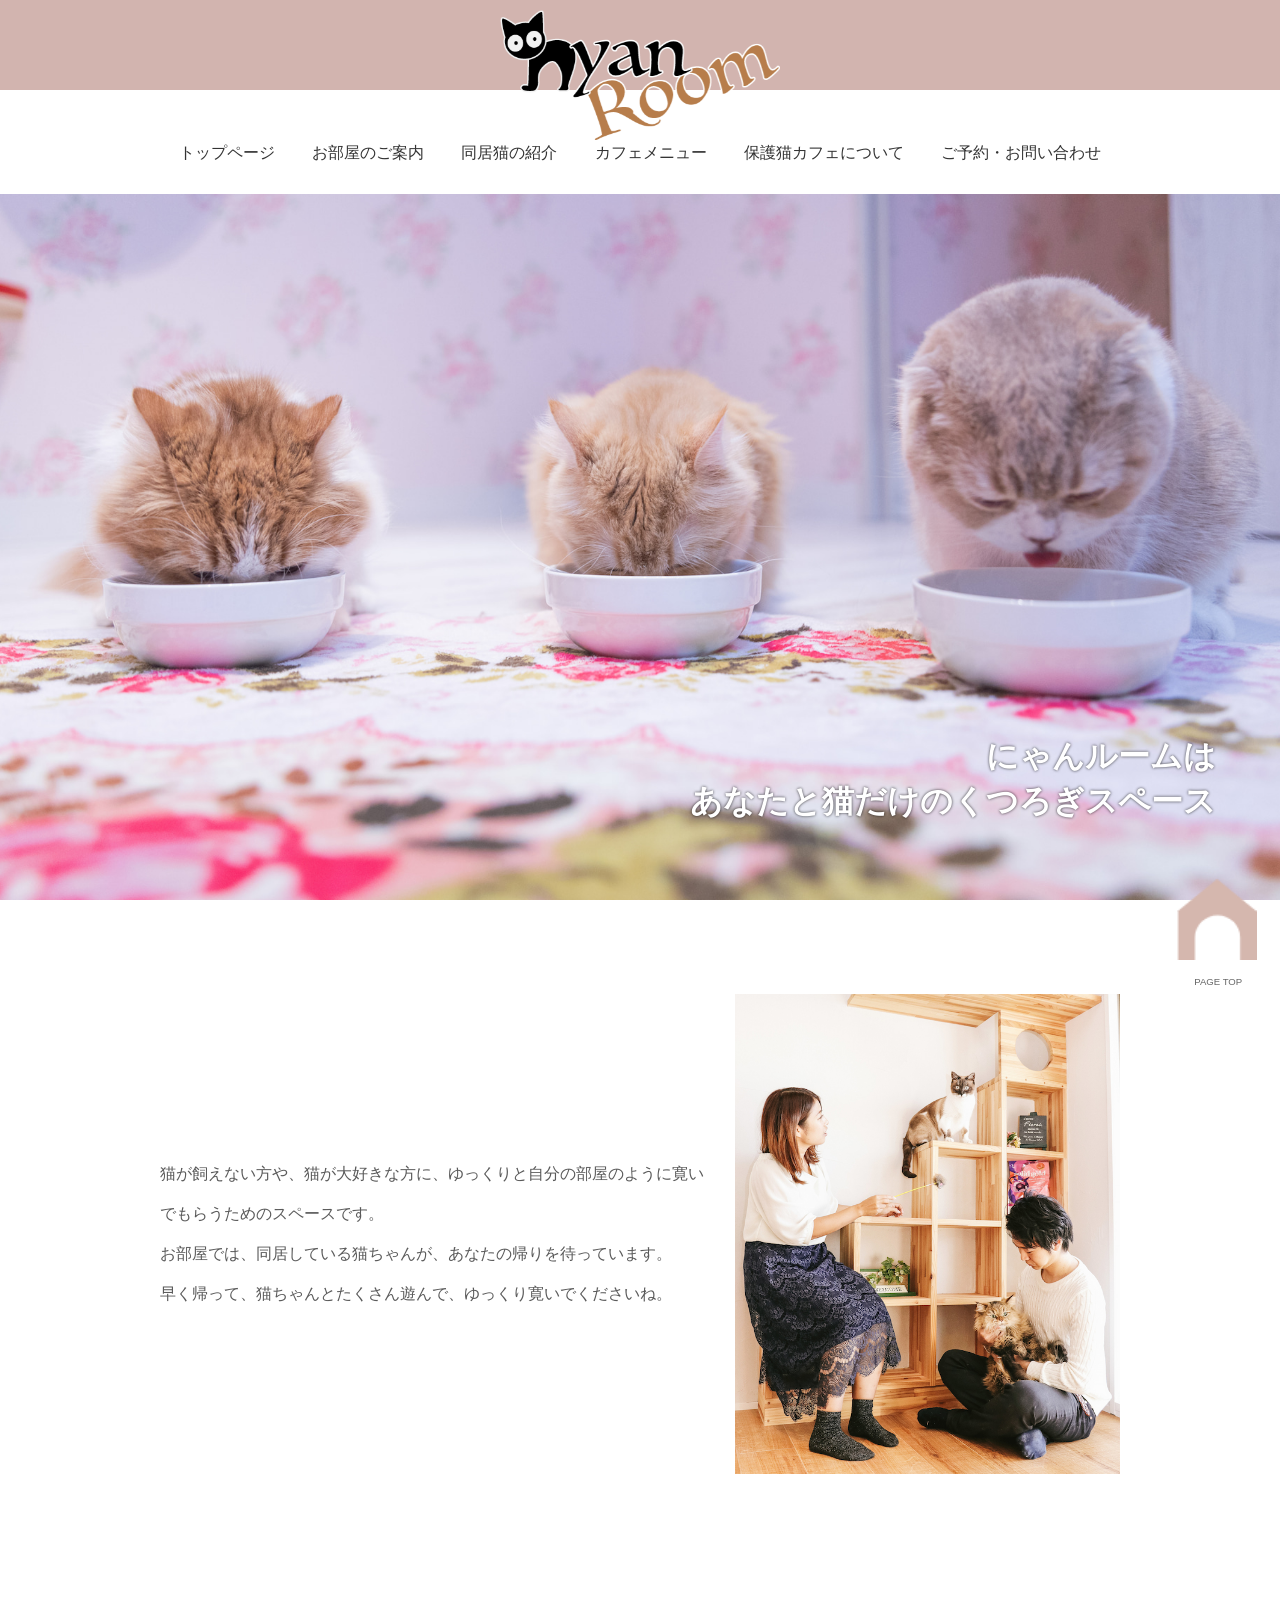
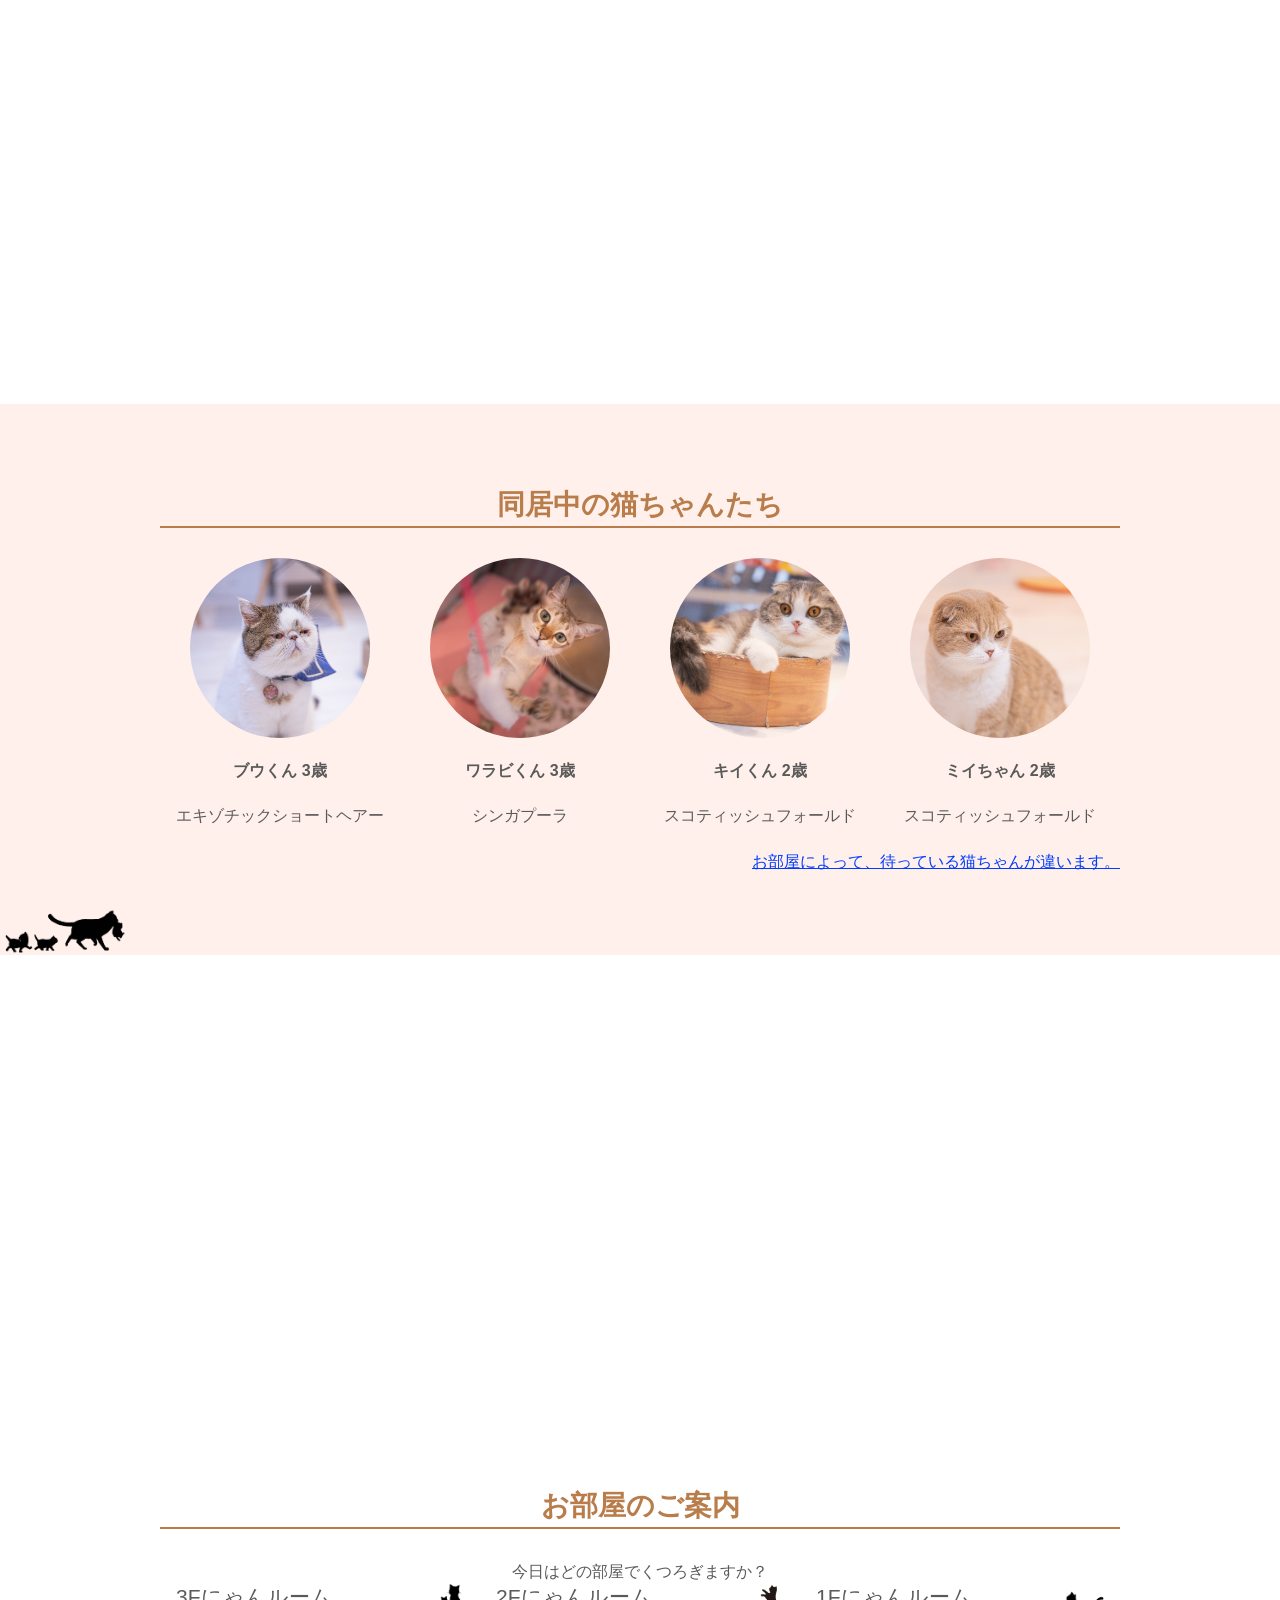
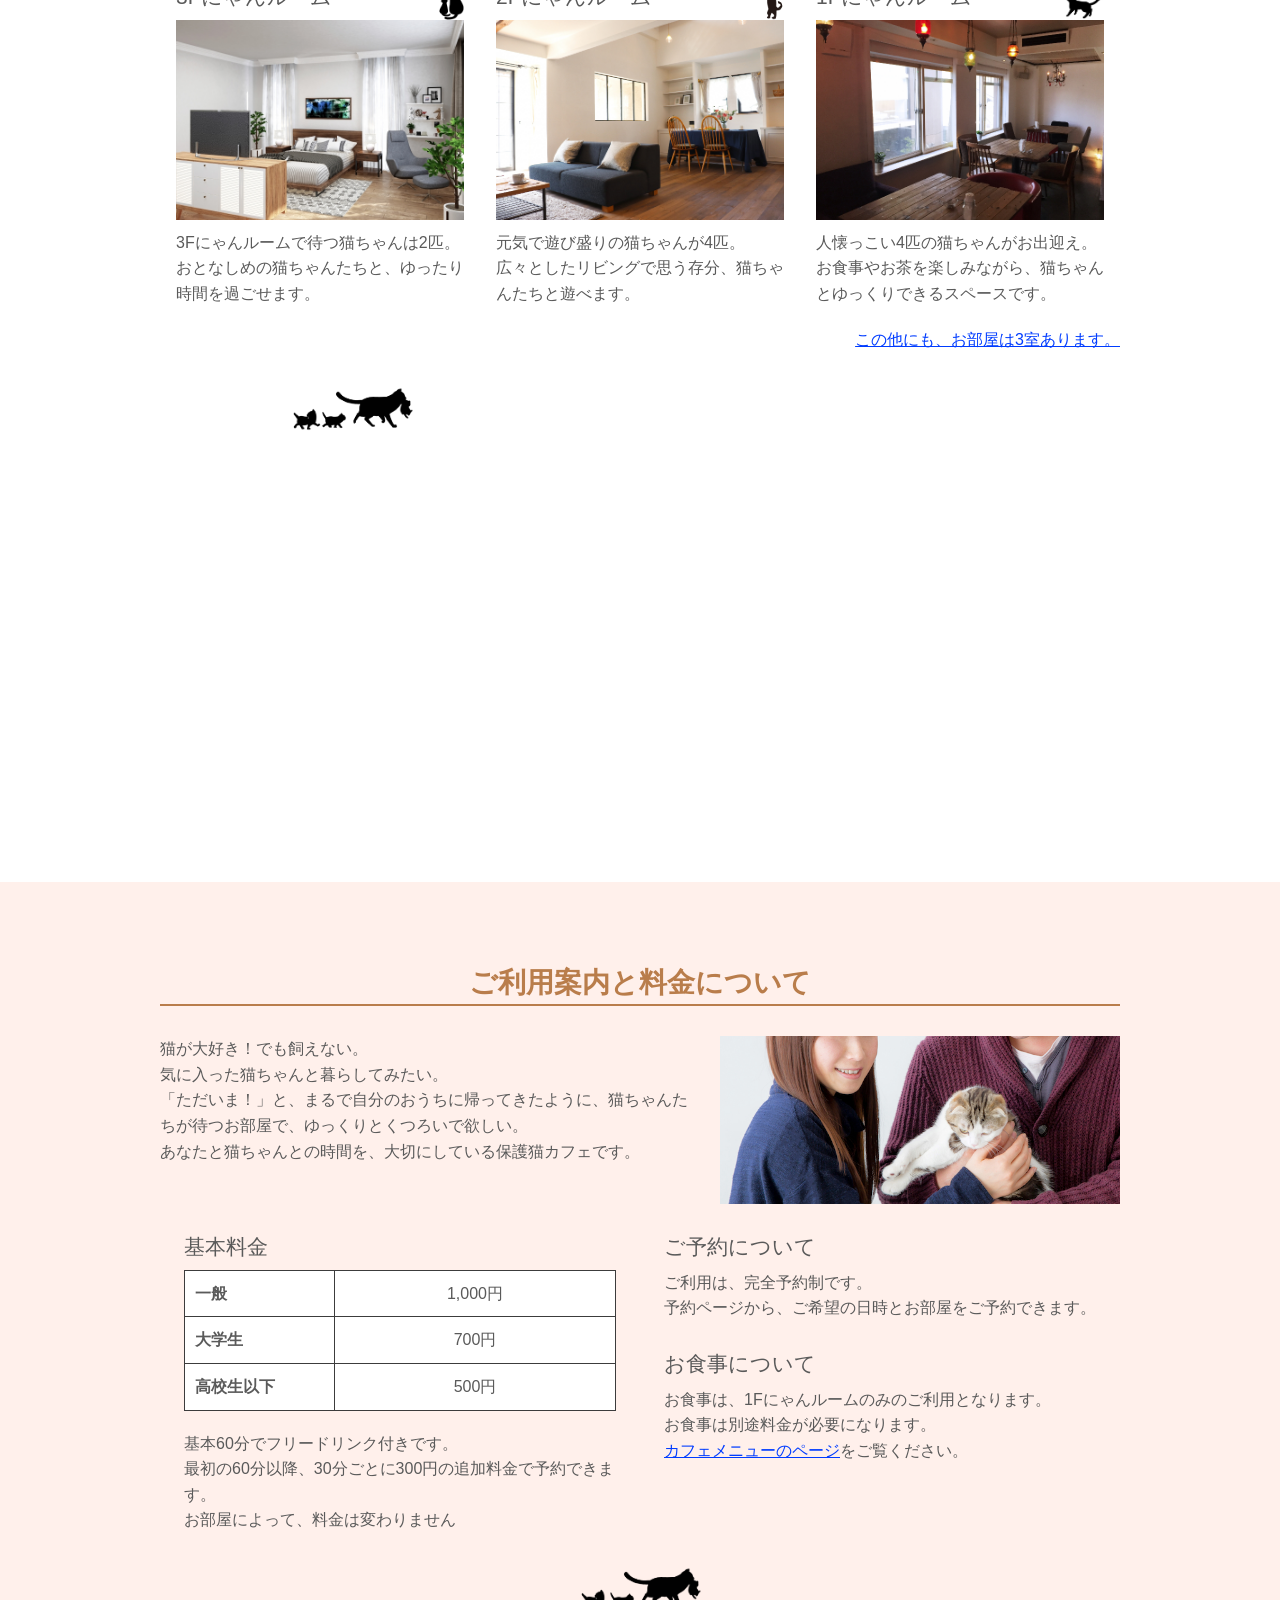
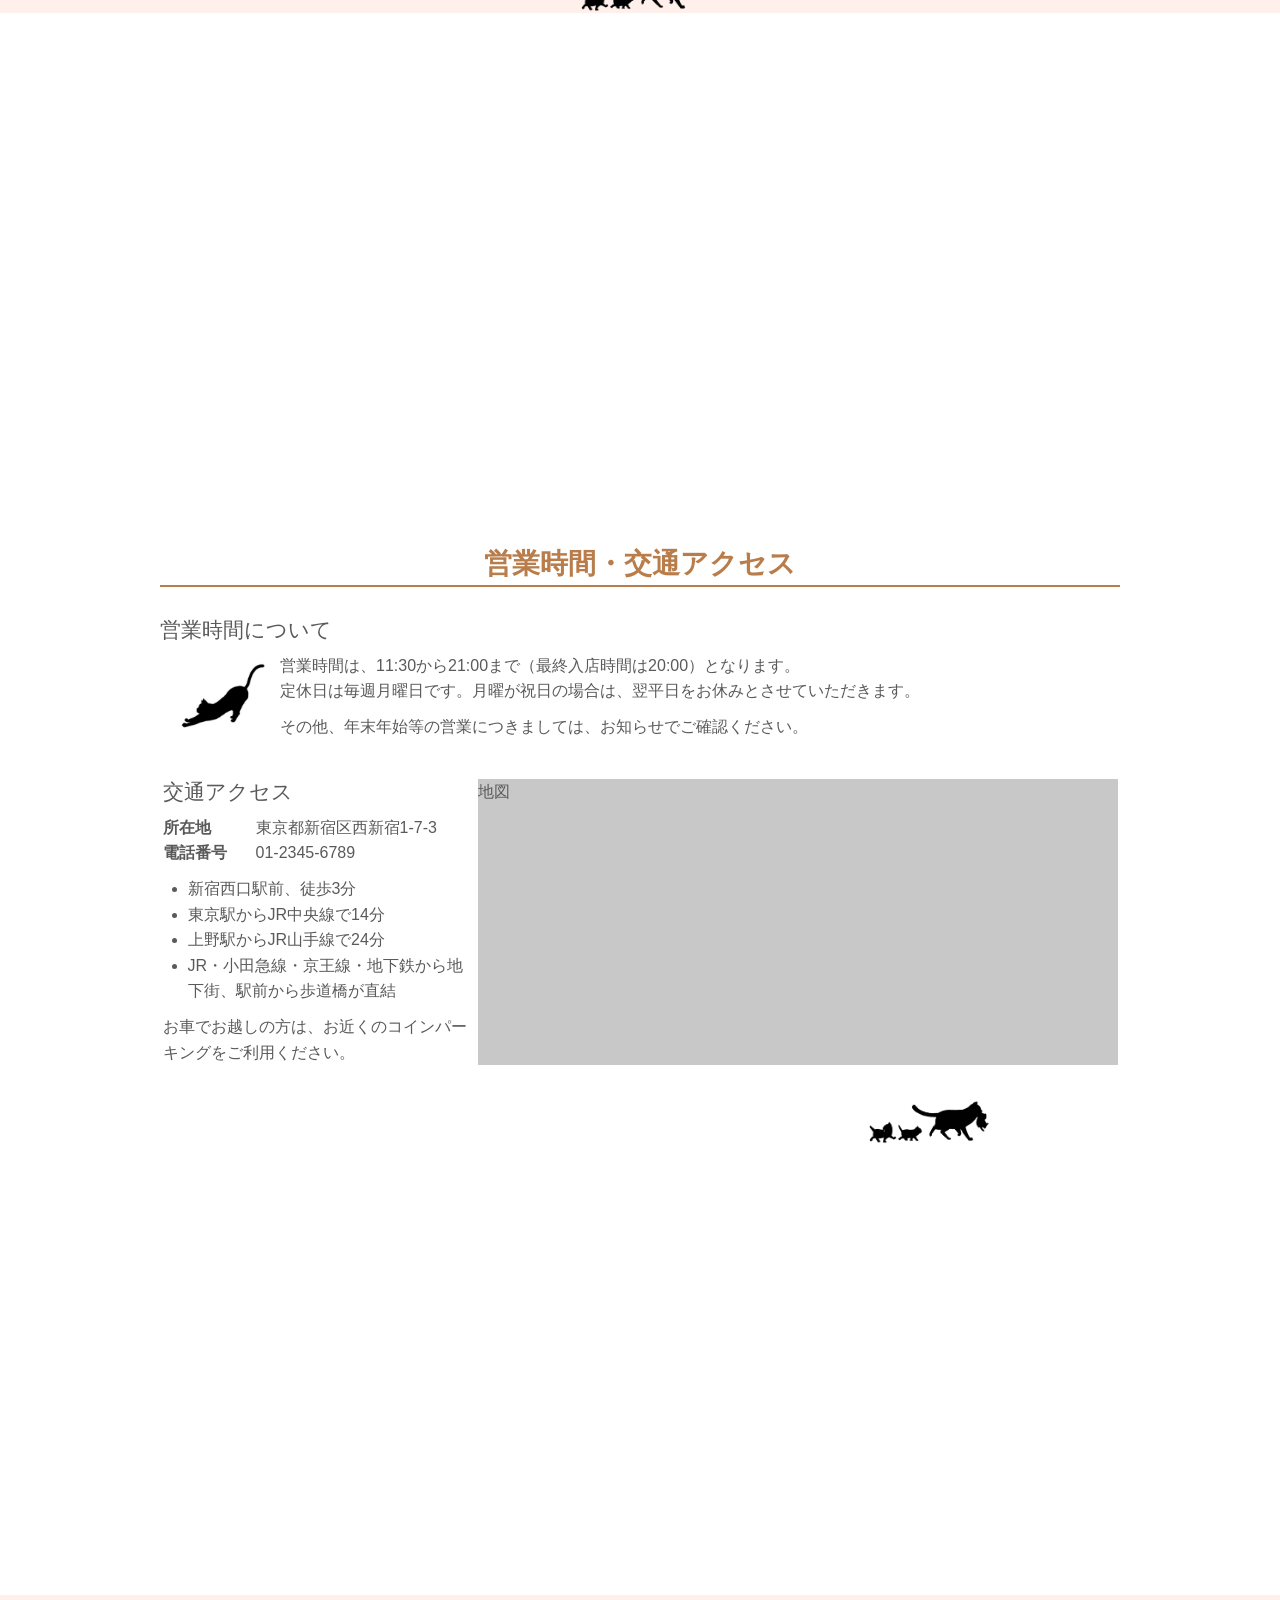
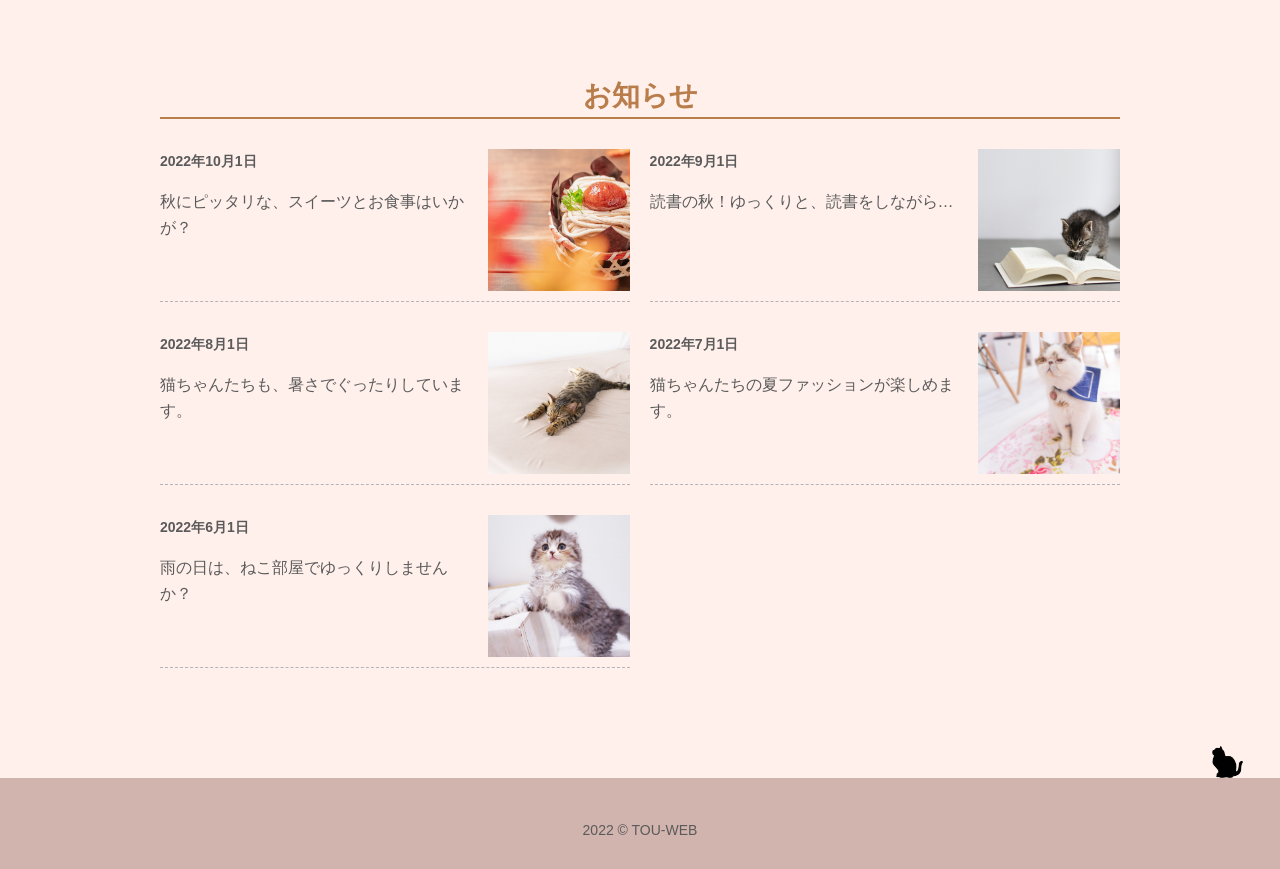
==== index.html @ a6073cd7 "Add files via upload" ====
<!DOCTYPE html>
<html lang="ja">
<head>
    <meta charset="UTF-8">
    <meta name="viewport" content="width=device-width,initial-scale=1.0">
    <title>保護猫カフェ/にゃんルーム</title>
    <link href="css/destyle.css" rel="stylesheet">
    <link href="css/layout.css" rel="stylesheet">
    <link href="css/neko.css" rel="stylesheet">
    <link href="css/index.css" rel="stylesheet">
    <link href="css/pagetop-link.css" rel="stylesheet">

    

    <script src="https://cdnjs.cloudflare.com/ajax/libs/jquery/3.6.0/jquery.min.js"></script>

    <!-- cssがあるので不要ここから<style>
        body{
            font-family:"Helvetica Neue", "Helvetica", "Hiragino Sans", "Hiragino Kaku Gothic ProN", "Arial", "Yu Gothic", "Meiryo", sans-serif;
            line-height: 160%;
            color: rgb(90,90,90);
        }

        header{
            background-color: rgb(210,180,175);
            display: grid; 
            grid-template-columns: 1fr 280px 1fr; 
            grid-template-rows: 80px 1fr 1fr; 
            padding-top: 10px;
        }
        header>p{
            /* width: 316px; */
            /* margin: 0 auto; */
            grid-area: 1 / 2 / 3 / 3;
            z-index: 10;
        }
        nav{
            background-color: rgb(255,255,255);
            grid-area: 2 / 1 / 4 / 4;
            padding-top: 30px;
        }

        nav ul{
            padding: 0;
            display: flex;
            justify-content: space-around;
            width:960px;
            margin: auto;
            list-style-type: none;
        }
        nav a{
          display: block;
          padding: 20px 10px;
        }
        nav a:link,nav a:visited{
          color:rgb(51,51,51);
          text-decoration: none;
        }
        nav a:hover{
          background-color: rgb(255,210,210);
          color: rgb(200,50,0);
        }
        h1{
            background-image: url(images/bg_h1.jpg);
            background-size: cover;
            background-position: center;
            background-attachment:fixed ;
            text-align: right;
            font-size: 32px;
            font-weight: bold;
            padding: 60vh 5% 10vh 0;
            color: rgb(255,255,255);
            line-height: 140%;
            text-shadow: 0px 0px 3px rgba(0,0,0,0.75);


        }

        h2{
            font-size: 28px;
            font-weight: bold;
            color: rgb(185,125,75);
            line-height: 150%;
            text-align: center;
            width: 960px;
            margin: 0 auto 30px;
            border-bottom: 2px solid rgb(185,125,75);
        }

        h3{
            font-size: 21px;
            padding-bottom: 10px;
        }        

        #info-item1 table,
        #info-item1 th,
        #info-item1 td{
            border: 1px solid rgb(60,60,60);
        }
        
        #info-item1 table{
            width: 100%;
            border-collapse: collapse;
            background-color: rgb(255,255,255);
            margin-bottom: 20px;
        }
       
        #info-item1 th{
            width: 150px;
            text-align: left;
        }

        #info-item1 th,#info-item1 td{
            padding:15px;
        }

        #info-item1 td{
            text-align: center;
        }

        #info-item1 li{
            font-size: 14px;
        }

        #info-item2 section:last-child{
            padding-top: 40px;
        }

        #cont-1,#cont-2,#cont-3,#cont-4,#cont-5{
                background-image: url(images/bg_1.jpg);
                background-repeat: no-repeat;
                background-position: center;
                background-size: cover;
                background-attachment: fixed;
                padding-top: 50vh;
        }

        #cont-1>div,#cont-3>div,#cont-5>div{
                background-color: rgb(255,240,235);
                padding: 80px 0;
        }

        

        #cont-1 dl{
                margin-bottom: 80px;
        }
        
        #cont-1 img{
        width: 180px;
        height: 180px;
        border-radius: 50%;
        object-fit: cover;
        object-position: top center;
        }


        .cont_link{
            color: rgb(0, 60, 255);
            text-decoration: underline;
        }
        
        #cont-2{
            background-image: url(images/bg_2.jpg);
        }


        #cont-1>div>p,
        #cont-2>div>p:last-of-type{
            width: 960px;
            margin: auto;
            text-align: right;
        }

        #cont-2>div,
        #cont-4>div{
                background-color: rgb(255,255,255);
                padding: 80px 0;
        }
        
        #cont-2 h2+p{
            text-align: center;
            margin-bottom: 30px;
        }

        #room-container{
            padding-bottom: 20px;
        }

        #room-container h3{
            background-repeat: no-repeat;
            background-position: right bottom;
            background-size: contain;
            padding-bottom: 10px;
        }

        #room-container section:first-child h3{
            background-image: url(images/illust_4.png);
        }

        #room-container section:nth-child(2) h3{
            background-image: url(images/illust_2.png);
            
        }

        #room-container section:last-child h3{
            background-image: url(images/illust_3.png);
            background-size: auto 80%;
        }
        
        #room-container img{
            object-fit: cover;
            height: 200px;
            margin-bottom: 10px;
        }

        #cont-3{
            background-image: url(images/bg_3.jpg);
        }

        #cont-3>div>p{
            width: 960px;
            margin: auto;
            padding-right: 420px;
            padding-bottom: 40px;
            background-image: url(images/txtimg_2.jpg);
            background-repeat: no-repeat;
            background-position: right top;
            background-size: 400px auto;
        }
        
        #info-container{
            padding-top: 30px;
        }

        #cont-4{
            background-image: url(images/bg_4.jpg);
        }

        #open>div{
            background-image: url(images/illust_5.png);
            background-repeat: no-repeat;
            background-position: 5px top;
            background-size: contain;
            padding-left: 120px;
        }

        #open p{
            margin-bottom: 10px;
        }

        #access-container{
            padding-top: 30px;
        }

        #access-container dl{
            display: flex;
            flex-flow: row wrap;
            justify-content: flex-start;
            margin-bottom: 10px;
        }

        #access-container dt{
            flex: 0 1 30%;
        }
        
        #access-container dd{
            flex: 0 1 70%;
        }

        #access-container ul{
            list-style-type: disc;
            padding-left: 25px;
            margin-bottom: 10px;
        }

        #cont-5{
            background-image: url(images/bg_5.jpg);
        }
        
        #cont-5 dl div{
            display: grid;
            grid-template-rows: 40px auto;
            grid-template-columns: 1fr 142px;
            column-gap: 20px;
            border-bottom: 1px dashed rgb(180,180,180);
            padding-bottom: 10px;
            margin-bottom: 30px;
        }

        #cont-5 dt{
            font-size: 14px;
        }
        #cont-5 dd:first-of-type{
            grid-row: 2/3;
            grid-column: 1/2;
        }
        #cont-5 dd:last-of-type{
            grid-row: 1/3;
            grid-column: 2/3;
        }

        #cont-5 img{
            height: 142px;
            object-fit: cover;
            object-position: bottom center;
        }

        footer{
            background-color: rgb(210,180,175);
            padding: 40px 0 25px 0;
        }

        footer p{
            text-align: center;
            font-size: 14px;
        }

        

        #lead p{
            width: 960px;
            margin: auto;
            background-image: url(images/txtimg_1.jpg);
            background-position: 100% 80%;
            background-repeat: no-repeat;
            background-size : 385px auto;
            padding : 160px 410px 160px 0;
            line-height : 40px;
        }

    </style>ここまで
    -->
</head>
<body>
     <header>
    <p><a href="index.html"><img src="images/logo.png" alt="にゃんルームのロゴ"></a></p>
    <nav id="drawer-nav">
        <ul>
            <li><a href="index.html">トップページ</a></li>
            <li><a href="cat.html">お部屋のご案内</a></li>
            <li><a href="#">同居猫の紹介</a></li>
            <li><a href="#">カフェメニュー</a></li>
            <li><a href="#">保護猫カフェについて</a></li>
            <li><a href="#">ご予約・お問い合わせ</a></li>
        </ul>
     </nav>
     <div id="menubtn"><img src="images/nav.png" alt="menuボタン"></div>
     <div id="drawer-bg"></div>

     </header>


<main>
    <h1>にゃんルームは<br>あなたと猫だけのくつろぎスペース</h1>
    <div id="lead">
    <p>猫が飼えない方や、猫が大好きな方に、ゆっくりと自分の部屋のように寛いでもらうためのスペースです。<br>
      お部屋では、同居している猫ちゃんが、あなたの帰りを待っています。<br>
      早く帰って、猫ちゃんとたくさん遊んで、ゆっくり寛いでくださいね。</p>
    </div>

<section id="cont-1">
<div>
    <h2>同居中の猫ちゃんたち</h2>
    <dl>
     <div>
      <dt>ブウくん 3歳</dt>
      <dd>エキゾチックショートヘアー</dd>
      <dd><img src="images/neko_1.jpg" alt="ブウくんの画像"></dd>
     </div>
     <div>
      <dt>ワラビくん 3歳</dt>
      <dd>シンガプーラ</dd>
      <dd><img src="images/neko_2.jpg" alt="ワラビくんの画像"></dd>
     </div>
     <div>
      <dt>キイくん 2歳</dt>
      <dd>スコティッシュフォールド</dd>
      <dd><img src="images/neko_3.jpg" alt="キイくんの画像"></dd>
     </div>
     <div>
      <dt>ミイちゃん 2歳</dt>
      <dd>スコティッシュフォールド</dd>
      <dd><img src="images/neko_4.jpg" alt="ミイちゃんの画像"></dd>
     </div>
    </dl>
    <p><a href="#" class="cont_link">お部屋によって、待っている猫ちゃんが違います。</a></p>
</div>
</section>
<section id="cont-2">
    <div>
        <h2>お部屋のご案内</h2>
        <p>今日はどの部屋でくつろぎますか？</p>
        <div id="room-container">
         <section>
             <h3><a href="room.html#room3">3Fにゃんルーム</a></h3>
             <p><img src="images/room_3f.jpg" alt="3Fにゃんルームの画像"></p>
             <p>3Fにゃんルームで待つ猫ちゃんは2匹。<br>
                おとなしめの猫ちゃんたちと、ゆったり時間を過ごせます。</p>
         </section>

         <section>
              <h3><a href="room.html#room2">2Fにゃんルーム</a></h3>
             <p><img src="images/room_2f.jpg" alt="2Fにゃんルームの画像"></p>
             <p>元気で遊び盛りの猫ちゃんが4匹。<br>
                広々としたリビングで思う存分、猫ちゃんたちと遊べます。</p>
         </section>

         <section>
            <h3><a href="room.html#room1">1Fにゃんルーム</a></h3>
            <p><img src="images/room_1f.jpg" alt="1Fにゃんルーム画像"></p>
            <p>人懐っこい4匹の猫ちゃんがお出迎え。<br>
               お食事やお茶を楽しみながら、猫ちゃんとゆっくりできるスペースです。</p>
         </section>
        </div>
    <p><a href="room.html" class="cont_link">この他にも、お部屋は3室あります。</a></p>
    </div>
</section>

<section id="cont-3">


    <div>
    <h2>ご利用案内と料金について</h2>
    <p>猫が大好き！でも飼えない。<br>
        気に入った猫ちゃんと暮らしてみたい。<br>
        「ただいま！」と、まるで自分のおうちに帰ってきたように、猫ちゃんたちが待つお部屋で、ゆっくりとくつろいで欲しい。<br>
        あなたと猫ちゃんとの時間を、大切にしている保護猫カフェです。</p>
    <div id="info-container">    
   <section id="info-item1">
    <h3>基本料金</h3>
<table>
    <tr>
        <th>一般</th><td>1,000円</td>
        
    </tr>
    <tr>
        <th>大学生</th><td>700円</td>
        
    </tr>
    <tr>
        <th>高校生以下</th><td>500円</td>
    </tr>
</table>


    <p>基本60分でフリードリンク付きです。</p>
    <p>最初の60分以降、30分ごとに300円の追加料金で予約できます。</p>
    <p>お部屋によって、料金は変わりません</p>
</section>
    <div id="info-item2">
    <section>
    <h3>ご予約について</h3>
    <p>ご利用は、完全予約制です。<br>
        <a href="#">予約ページ</a>から、ご希望の日時とお部屋をご予約できます。</p>
   </section>
    
   <section>
    <h3>お食事について</h3>
    <p>お食事は、1Fにゃんルームのみのご利用となります。</p>
    <p>お食事は別途料金が必要になります。<br>
        <a href="#" class="cont_link">カフェメニューのページ</a>をご覧ください。</p>
</section>
</div>
    </div>
</div>
<section id="cont-4">
    <div>
    <h2>営業時間・交通アクセス</h2>
    <section id="open">
      
       <h3>営業時間について</h3>
       <div>
       <p>営業時間は、11:30から21:00まで（最終入店時間は20:00）となります。<br>
          定休日は毎週月曜日です。月曜が祝日の場合は、翌平日をお休みとさせていただきます。</p>
       <p>その他、年末年始等の営業につきましては、<a href="#">お知らせ</a>でご確認ください。</p>
      </div>
     </section>
    <section id="access-container">
        <div>
          <h3>交通アクセス</h3>
          <dl>
            <dt>所在地</dt>
            <dd>東京都新宿区西新宿1-7-3</dd>
            <dt>電話番号</dt>
            <dd><a href="tel:0123456789">01-2345-6789</a></dd>
          </dl>
          <ul>  
            <li>新宿西口駅前、徒歩3分</li>
            <li>東京駅からJR中央線で14分</li>
            <li>上野駅からJR山手線で24分</li>
            <li>JR・小田急線・京王線・地下鉄から地下街、駅前から歩道橋が直結</li>
          </ul>

            <p>お車でお越しの方は、お近くのコインパーキングをご利用ください。</p>
        </div>
        <p>地図</p>  
    </section>
</div>  
</section>

<section id="cont-5">
    <div>
        <h2>お知らせ</h2>
            <dl>
                <div>
                    <dt>2022年10月1日</dt>
                    <dd>秋にピッタリな、スイーツとお食事はいかが？</dd>
                    <dd><img src="images/news_10.jpg" alt="食欲の秋の画像"></dd>
                </div>
                <div>    
                    <dt>2022年9月1日</dt>
                    <dd>読書の秋！ゆっくりと、読書をしながら…</dd>
                    <dd><img src="images/news_9.jpg" alt="読書の秋の画像"></dd>
                </div>
                <div>
                    <dt>2022年8月1日</dt>
                    <dd>猫ちゃんたちも、暑さでぐったりしています。</dd>
                    <dd><img src="images/news_8.jpg" alt="夏の画像"></dd>
                </div>
                <div>
                    <dt>2022年7月1日</dt>
                    <dd>猫ちゃんたちの夏ファッションが楽しめます。</dd>
                    <dd><img src="images/news_7.jpg" alt="ネコファッションの画像"></dd>
                </div>
                <div>    
                    <dt>2022年6月1日</dt>
                    <dd>雨の日は、ねこ部屋でゆっくりしませんか？</dd>
                    <dd><img src="images/news_6.jpg" alt="梅雨の画像"></dd>
                </div>    
            </dl>
    </div>       
</section>
    <p id="page-top"><a href="#"><span>Page Top</span></a></p>
</main>
    <footer>
    <p>2022 &copy; <a href="mailto:sample@tou-xxxx">TOU-WEB</a></p>
     </footer>

     <script src="js/neko.js"></script>
     <script src="js/pagetop-link.js"></script>
</body>
</html>
---- css/destyle.css ----
/*! destyle.css v1.0.11 | MIT License | https://github.com/nicolas-cusan/destyle.css */

/* Reset box-model
   ========================================================================== */

* {
  box-sizing: border-box;
}

::before,
::after {
  box-sizing: inherit;
}

/* Document
   ========================================================================== */

/**
 * 1. Correct the line height in all browsers.
 * 2. Prevent adjustments of font size after orientation changes in iOS.
 * 3. Remove gray overlay on links for iOS.
 */

html {
  line-height: 1.15; /* 1 */
  -webkit-text-size-adjust: 100%; /* 2 */
  -webkit-tap-highlight-color: transparent; /* 3*/
}

/* Sections
   ========================================================================== */

/**
 * Remove the margin in all browsers.
 */

body {
  margin: 0;
}

/**
 * Render the `main` element consistently in IE.
 */

main {
  display: block;
}

/* Vertical rhythm
   ========================================================================== */

p,
table,
blockquote,
address,
pre,
iframe,
form,
figure,
dl {
  margin: 0;
}

/* Headings
   ========================================================================== */

h1,
h2,
h3,
h4,
h5,
h6 {
  font-size: inherit;
  line-height: inherit;
  font-weight: inherit;
  margin: 0;
}

/* Lists (enumeration)
   ========================================================================== */

ul,
ol {
  margin: 0;
  padding: 0;
  list-style: none;
}

/* Lists (definition)
   ========================================================================== */

dt {
  font-weight: bold;
}

dd {
  margin-left: 0;
}

/* Grouping content
   ========================================================================== */

/**
 * 1. Add the correct box sizing in Firefox.
 * 2. Show the overflow in Edge and IE.
 */

hr {
  box-sizing: content-box; /* 1 */
  height: 0; /* 1 */
  overflow: visible; /* 2 */
  border: 0;
  border-top: 1px solid;
  margin: 0;
  clear: both;
  color: inherit;
}

/**
 * 1. Correct the inheritance and scaling of font size in all browsers.
 * 2. Correct the odd `em` font sizing in all browsers.
 */

pre {
  font-family: monospace, monospace; /* 1 */
  font-size: inherit; /* 2 */
}

address {
  font-style: inherit;
}

/* Text-level semantics
   ========================================================================== */

/**
 * Remove the gray background on active links in IE 10.
 */

a {
  background-color: transparent;
  text-decoration: none;
  color: inherit;
}

/**
 * 1. Remove the bottom border in Chrome 57-
 * 2. Add the correct text decoration in Chrome, Edge, IE, Opera, and Safari.
 */

abbr[title] {
  border-bottom: none; /* 1 */
  text-decoration: underline; /* 2 */
  text-decoration: underline dotted; /* 2 */
}

/**
 * Add the correct font weight in Chrome, Edge, and Safari.
 */

b,
strong {
  font-weight: bolder;
}

/**
 * 1. Correct the inheritance and scaling of font size in all browsers.
 * 2. Correct the odd `em` font sizing in all browsers.
 */

code,
kbd,
samp {
  font-family: monospace, monospace; /* 1 */
  font-size: inherit; /* 2 */
}

/**
 * Add the correct font size in all browsers.
 */

small {
  font-size: 80%;
}

/**
 * Prevent `sub` and `sup` elements from affecting the line height in
 * all browsers.
 */

sub,
sup {
  font-size: 75%;
  line-height: 0;
  position: relative;
  vertical-align: baseline;
}

sub {
  bottom: -0.25em;
}

sup {
  top: -0.5em;
}

/* Embedded content
   ========================================================================== */

/**
 * Remove the border on images inside links in IE 10.
 */

img {
  border-style: none;
  vertical-align: bottom;
}

embed,
object,
iframe {
  border: 0;
  vertical-align: bottom;
}

/* Forms
   ========================================================================== */

/**
 * Reset form fields to make them styleable
 * 1. Reset radio and checkbox to preserve their look in iOS.
 */

button,
input,
optgroup,
select,
textarea {
  -webkit-appearance: none;
  appearance: none;
  vertical-align: middle;
  color: inherit;
  font: inherit;
  border: 0;
  background: transparent;
  padding: 0;
  margin: 0;
  outline: 0;
  border-radius: 0;
  text-align: inherit;
}

[type='checkbox'] {
  /* 1 */
  -webkit-appearance: checkbox;
  appearance: checkbox;
}

[type='radio'] {
  /* 1 */
  -webkit-appearance: radio;
  appearance: radio;
}

/**
 * Show the overflow in IE.
 * 1. Show the overflow in Edge.
 */

button,
input {
  /* 1 */
  overflow: visible;
}

/**
 * Remove the inheritance of text transform in Edge, Firefox, and IE.
 * 1. Remove the inheritance of text transform in Firefox.
 */

button,
select {
  /* 1 */
  text-transform: none;
}

/**
 * Correct the inability to style clickable types in iOS and Safari.
 */

button,
[type='button'],
[type='reset'],
[type='submit'] {
  cursor: pointer;
  -webkit-appearance: none;
  appearance: none;
}

button[disabled],
[type='button'][disabled],
[type='reset'][disabled],
[type='submit'][disabled] {
  cursor: default;
}

/**
 * Remove the inner border and padding in Firefox.
 */

button::-moz-focus-inner,
[type='button']::-moz-focus-inner,
[type='reset']::-moz-focus-inner,
[type='submit']::-moz-focus-inner {
  border-style: none;
  padding: 0;
}

/**
 * Restore the focus styles unset by the previous rule.
 */

button:-moz-focusring,
[type='button']:-moz-focusring,
[type='reset']:-moz-focusring,
[type='submit']:-moz-focusring {
  outline: 1px dotted ButtonText;
}

/**
 * Reset to invisible
 */

fieldset {
  margin: 0;
  padding: 0;
  border: 0;
  min-width: 0;
}

/**
 * 1. Correct the text wrapping in Edge and IE.
 * 2. Correct the color inheritance from `fieldset` elements in IE.
 * 3. Remove the padding so developers are not caught out when they zero out
 *    `fieldset` elements in all browsers.
 */

legend {
  color: inherit; /* 2 */
  display: table; /* 1 */
  max-width: 100%; /* 1 */
  padding: 0; /* 3 */
  white-space: normal; /* 1 */
}

/**
 * Add the correct vertical alignment in Chrome, Firefox, and Opera.
 */

progress {
  vertical-align: baseline;
}

/**
 * Remove the default vertical scrollbar in IE 10+.
 */

textarea {
  overflow: auto;
}

/**
 * 1. Remove the padding in IE 10.
 */

[type='checkbox'],
[type='radio'] {
  padding: 0; /* 1 */
}

/**
 * Correct the cursor style of increment and decrement buttons in Chrome.
 */

[type='number']::-webkit-inner-spin-button,
[type='number']::-webkit-outer-spin-button {
  height: auto;
}

/**
 * 1. Correct the outline style in Safari.
 */

[type='search'] {
  outline-offset: -2px; /* 1 */
}

/**
 * Remove the inner padding in Chrome and Safari on macOS.
 */

[type='search']::-webkit-search-decoration {
  -webkit-appearance: none;
}

/**
 * 1. Correct the inability to style clickable types in iOS and Safari.
 * 2. Change font properties to `inherit` in Safari.
 */

::-webkit-file-upload-button {
  -webkit-appearance: button; /* 1 */
  font: inherit; /* 2 */
}

/**
 * Clickable labels
 */

label[for] {
  cursor: pointer;
}

/* Interactive
   ========================================================================== */

/*
 * Add the correct display in Edge, IE 10+, and Firefox.
 */

details {
  display: block;
}

/*
 * Add the correct display in all browsers.
 */

summary {
  display: list-item;
}

/* Table
   ========================================================================== */

table {
  border-collapse: collapse;
  border-spacing: 0;
}

caption {
  text-align: left;
}

td,
th {
  vertical-align: top;
}

th {
  text-align: left;
  font-weight: bold;
}

/* Misc
   ========================================================================== */

/**
 * Add the correct display in IE 10+.
 */

template {
  display: none;
}

/**
 * Add the correct display in IE 10.
 */

[hidden] {
  display: none;
}
---- css/layout.css ----
/* 共通デザイン */
body{
    font-family:"Helvetica Neue", "Helvetica", "Hiragino Sans", "Hiragino Kaku Gothic ProN", "Arial", "Yu Gothic", "Meiryo", sans-serif;
    line-height: 160%;
    color: rgb(90,90,90);
}
img{
    width:100%;
    max-width: 100%;
    height: auto;
}
h2{
        font-size: 21px;
    font-weight: bold;
    color: rgb(185,125,75);
    line-height: 150%;
    text-align: center;
        width: 90%;
    margin: 0 auto 30px;
    border-bottom: 2px solid rgb(185,125,75);
}
h3{
    font-size: 21px;
    padding-bottom: 10px;
}
.cont_link,
.cont_link:visited{
    color: rgb(0, 60, 255);
    text-decoration: underline;
}

/* 共通レイアウト */
header,
nav,
main,
section,
section>div,
footer{
    width: 100%;
}

/* ヘッダー */
header{
    background-color: rgb(210,180,175);
    
    box-shadow: 0px 1px 5px rgba(0,0,0,0.45);
        position: absolute;
}
header>p{
    
    width: 40vw;
    margin: auto;
    position: relative;
    top: 7.6vw;
}

/* ナビゲーション */
/* nav{
        display: none;
    
} */

/* フッター */
footer{
    background-color: rgb(210,180,175);
    padding: 40px 0 25px 0;
}
footer p{
    text-align: center;
    font-size: 14px;
}

@media screen and (min-width:960px) {


    
/* 共通デザイン */

h2{
    font-size: 28px;
    
    width: 960px;
    
} 


/* メニューボタン追加 */
    #menubtn{
        display: none;
    }


/* ヘッダー */
header{
    
    padding-top: 10px;
    display: grid; 
    grid-template-columns: 1fr 280px 1fr; 
    grid-template-rows: 80px 1fr 1fr; 
    position: sticky;
    top: 0;
    box-shadow: 0px 1px 5px rgba(0,0,0,0.45);
        position: static;
}
header>p{
    z-index: 10;
    grid-area: 1 / 2 / 3 / 3;
        width: 100%;
        margin: auto;
        position: static;
        top: 0;
}

/* ナビゲーション */
nav{
        display: block;
    background-color: rgb(255,255,255);
    padding-top: 30px;
    grid-area: 2 / 1 / 4 / 4;
}
nav ul{
    padding: 0;
    display: flex;
    flex-flow: row nowrap;
    justify-content: space-around;
    width:960px;
    margin: auto;
    list-style-type: none;
}
nav a{
    display: block;
    padding: 20px 10px;
}
nav a:link,a:visited{
    color:rgb(51,51,51);
    text-decoration: none;
}
nav a:hover{
    background-color:rgb(255,210,210) ;
    color: rgb(200,50,0);
}

/* フッター */


}
---- css/neko.css ----
@media screen and (max-width:959px) {


  #drawer-nav.panelactive {
    position: fixed;
    z-index: 999;
    top: 0;
    width: 100%;
    height: 100vh;
  }


  #drawer-bg {
    position: fixed;
    z-index: 3;
    width: 100px;

    height: 100px;

    border-radius: 50%;
   
    background: rgba(255, 210, 210, 0.75);
 
    transform: scale(0);
    left: -50px;

    bottom: -50px;

    transition: all 0.6s;

  }

  #drawer-bg.circleactive {
    transform: scale(50);
  }


  #drawer-nav ul {
    opacity: 0;
 
    position: absolute;
    z-index: 999;
    top: 50%;
    left: 50%;
    transform: translate(-50%, -50%);
  }


  #drawer-nav.panelactive ul {
    opacity: 1;
  }

  #drawer-nav.panelactive ul li {
    animation-name: gnaviAnime;
    animation-duration: 1s;
    animation-delay: 0.2s;
   
    animation-fill-mode: forwards;
    opacity: 0;
  }

  @keyframes gnaviAnime {
    0% {
      opacity: 0;
    }

    100% {
      opacity: 1;
    }
  }



  #drawer-nav li {
    text-align: center;
    list-style: none;
  }

  #drawer-nav li a {
    font-size: 14px;
    color: #333;
    text-decoration: none;
    padding: 10px;
    display: block;
    text-transform: uppercase;
    letter-spacing: 0.1em;
    font-weight: bold;
  }


  #menubtn {
    position: fixed;
    bottom: 10px;
  
    left: 10px;
  
    z-index: 9999;
    cursor: pointer;
    width: 50px;
   
    height: 50px;
   
  }
}
---- css/index.css ----
/* コンテンツ共通レイアウト・デザイン */
#cont-1,
#cont-2,
#cont-3,
#cont-4,
#cont-5{
    background-image: url(../images/bg_1.jpg);
    background-repeat: no-repeat;
    background-position: center;
    background-size: cover;
    background-attachment: fixed;
    padding-top: 50vh;
}
#cont-1>div,
#cont-3>div,
#cont-5>div{
    background-color: rgb(255,240,235);
        background-image: url(../images/illust_1.png);
        background-repeat: no-repeat;
        
    padding: 40px 0;
}
#cont-2>div,
#cont-4>div{
    background-color: rgb(255,255,255);
        background-image: url(../images/illust_1.png);
        background-repeat: no-repeat;
        background-size: 10%;
    padding: 80px 0;
}

/*背景の配置場所*/
#cont-1>div{
    background-position: 0 100%;
    background-size: 10%;
}
#cont-2>div{
    background-position: 25% 100% ;
}
#cont-3>div{
    background-position: 50% 100%;
    background-size: 10%;
}
#cont-4>div{
    background-position: 75% 100%;
}
#cont-5>div{
    background-image: url(../images/illust_6.png);
    background-position: 97% 100%;
}

#cont-1 dl,
#room-container,
#info-container,
#open,
#access-container,
#cont-5 dl
{
        width:100%;
    
    display: flex;
    justify-content: space-around;
        flex-flow: row wrap;
}
#cont-1 p,
#cont-2>div>p:last-of-type{
        width: 100%;
    
    text-align: right;
}

/* キービジュアル・キャッチ */
h1{
    background-image: url(../images/bg_h1.jpg);
    background-size: cover;
    background-position: center;
    background-attachment:fixed;
    text-align: right;
        font-size: 5vmin;
        height: 100vh;
    font-weight: bold;
        padding: 80vh 5% 10vh 0;
    color: rgb(255,255,255);
    line-height: 140%;
    text-shadow: 0px 0px 3px rgba(0,0,0,0.75);
}

/* リード文 */
#lead{
        height: 100%;
        padding: 65vh 0 0 0;
        background-image: url(../images/txtimg_1.jpg);
        background-position: top center ;
        background-repeat: no-repeat;
        background-size: 100% auto;
}
#lead p{
        width: 100%;
        padding: 10px 5% 40px 5%;
    
        line-height: 30px;
        background-color: rgb(255,255,255);
}

/* 同居中の猫ちゃんたち */
#cont-1 dl{
    margin-bottom: 80px;
}
#cont-1 dl div{
        width: 45%;
    display: flex;
    flex-flow: column wrap;
}
#cont-1 dt{
    order: 2;
    text-align: center;
    margin-bottom: 20px;
}
#cont-1 dd{
    order: 3;
    text-align: center;
    margin-bottom: 20px;
}
#cont-1 dd:last-of-type{
    order: 1;
    text-align: center;
}
#cont-1 img{
    width: 180px;
    height: 180px;
    border-radius: 50%;
    object-fit: cover;
    object-position: top center;
}

/* お部屋のご案内 */
#cont-2{
    background-image: url(../images/bg_2.jpg);
}
#cont-2 h2+p{
        width:100%;
    
    text-align: center;
    margin-bottom: 30px;
}
#room-container{
        padding: 0 5% 20px 5%;
    
}
#room-container section{
    width: 100%;
}
#room-container h3{
    background-repeat: no-repeat;
    background-position: right bottom;
    background-size: contain;
}
#room-container section:first-child h3{
    background-image: url(../images/illust_4.png);
}
#room-container section:nth-child(2) h3{
    background-image: url(../images/illust_2.png);
}
#room-container section:last-child h3{
    background-image: url(../images/illust_3.png);
    background-size: auto 80%;
}
#room-container img{
    height: 200px;
    object-fit: cover;
    margin-bottom: 10px;
}

/* ご利用案内と料金 */
#cont-3{
    background-image: url(../images/bg_3.jpg);
}
#cont-3>div>p{
        width: 100%;
    
        padding: 65% 5% 40px 5%;
    
    background-image: url(../images/txtimg_2.jpg);
    background-repeat: no-repeat;
        background-position: center top;
        background-size: 90% auto;
}
#info-container{
    
        padding: 30px 5% 0 5%;
}
#info-item1,
#info-item2{
    width: 100%;
}
#info-item1 table,
#info-item1 th,
#info-item1 td{
    border: 1px solid rgb(60,60,60);
}
#info-item1 table{
    width: 100%;
    border-collapse: collapse;
    background-color: rgb(255,255,255);
    margin-bottom: 20px;
}
#info-item1 th,
#info-item1 td{
    padding: 10px;
    text-align: center;
}
#info-item1 th{
    width: 150px;
    text-align: left;
}
#info-item1 li{
    font-size: 14px;
}
#info-item2 section:last-child{
    padding-top: 30px;
}

#info-item2 section{
    padding-top: 30px;
}

/* 営業時間・交通アクセス */
#cont-4{
    background-image: url(../images/bg_4.jpg);
}
#open{
    display: block;
    padding: 0 5%;
}

#open p{
    margin-bottom: 10px;
}
#access-container{
    padding-top: 30px;
}
#access-container div{
        width: 100%;
        padding: 0 5%;
}
#access-container dl{
    display: flex;
    flex-flow: row wrap;
    justify-content: flex-start;
    margin-bottom: 10px;
}
#access-container dt{
    flex: 0 1 30%;
}
#access-container dd{
    flex: 0 1 70%;
}
#access-container ul{
    list-style-type: disc;
    padding-left: 25px;
    margin-bottom: 10px;
}
#access-container>p{
        width: 100%;
    background-color: rgb(200, 200, 200);
}

/* お知らせ */
#cont-5{
    background-image: url(../images/bg_5.jpg);
}
#cont-5 dl{
        height: 350px;
        overflow-y: auto;
        flex-flow: row wrap;
    justify-content: space-between;
        padding: 0 5%;
}
#cont-5 dl div{
        width: 100%;
    display: grid;
    grid-template-rows: 40px auto;
        grid-template-columns: 1fr 30%;
    column-gap: 20px;
    border-bottom: 1px dashed rgb(180,180,180);
    padding-bottom: 10px;
    margin-bottom: 30px;
}
#cont-5 dt{
    font-size: 14px;
}
#cont-5 dd:first-of-type{
    grid-row: 2/3;
    grid-column: 1/2;
}
#cont-5 dd:last-of-type{
    grid-row: 1/3;
    grid-column: 2/3;
}
#cont-5 img{
    
        aspect-ratio: 1/1;
    object-fit: cover;
    object-position: bottom center;
}



@media screen and (min-width:960px){


/* コンテンツ共通レイアウト・デザイン */

#cont-1>div,
#cont-3>div,
#cont-5>div{
    
    padding: 80px 0;
}
#cont-2>div,
#cont-4>div{
    background-color: rgb(255,255,255);
    padding: 80px 0;
}
#cont-1 dl,
#room-container,
#info-container,
#open,
#access-container,
#cont-5 dl
{
    width:960px;
    margin: auto;
    
    flex-flow: row nowrap;
}
#cont-1 p,
#cont-2>div>p:last-of-type{
    width: 960px;
    margin: auto;
    
}

/* キービジュアル・キャッチ */
h1{
    
    font-size: 32px;
    height: auto;
  
    padding: 60vh 5% 10vh 0;
    
}

/* リード文 */
#lead{
        height: auto;
    padding: 80px 0;
        background-image: url();
}
#lead p{
    width: 960px;
    margin: auto;
    background-image: url(../images/txtimg_1.jpg);
    background-position: 100% 80% ;
    background-repeat: no-repeat;
    background-size: 385px auto;
    padding: 160px 410px 160px 0;
    line-height: 40px;
        background-color: transparent;
}

/* 同居中の猫ちゃんたち */

#cont-1 dl div{
    width: 23%;
    
}


/* お部屋のご案内 */

#cont-2 h2+p{
    width:960px;
    margin: 0 auto;
   
}
#room-container{
        padding: 0 0 20px 0;
    
}
#room-container section{
    width: 30%;
}


/* ご利用案内と料金 */

#cont-3>div>p{
    width: 960px;
    margin: auto;
    
        padding: 0 420px 40px 0;
   
    background-position: right top;
    background-size: 400px auto;
}
#info-container{
    
        padding: 30px 0 0 0;
}
#info-item1,
#info-item2{
    width: 45%;
}

#info-item2 section{
    padding-top: 0;
}

/* 営業時間・交通アクセス */

#open{
    display: block;
        padding: 0 ;
}
#open>div{
    background-image: url(../images/illust_5.png);
    background-repeat: no-repeat;
    background-position: 20px top;
    background-size: contain;
    padding-left: 120px;
}

#access-container div{
    width: 310px;
        padding: 0 ;
}

#access-container>p{
    width: 640px;
    
}

/* お知らせ */

#cont-5 dl{
        height: auto;
        overflow-y: auto;
    flex-flow: row wrap;
    justify-content: space-between;
        padding: 0 ;
}
#cont-5 dl div{
    width: 49%;
    
    grid-template-columns: 1fr 142px;
   
}

#cont-5 img{
    height: 142px;
    
}

}


/* チャッピー */
@media screen and (max-width: 959px){

    h1{
        background-attachment: scroll;
    }

    #cont-1,
    #cont-2,
    #cont-3,
    #cont-4,
    #cont-5{
        background-attachment: scroll;
        background-size: 100% auto;
        background-position: center top;
        padding-top: 66.67vw;
    }

}
---- css/pagetop-link.css ----
#page-top {
	position: fixed;
	right: 1%;
	bottom:80px;
	z-index: 2;
	opacity: 0;
	transform: translateY(150px);
}

#page-top.UpMove{
	animation: UpAnime 0.5s forwards;
}

@keyframes UpAnime{
  from {
    opacity: 0;
	transform: translateY(150px);
  }
  to {
    opacity: 1;
	transform: translateY(0);
  }
}

#page-top.DownMove{ 
	animation: DownAnime 0.5s forwards;
}

@keyframes DownAnime{
  from {
  	opacity: 1;
	transform: translateY(0);
  }
  to {
  	opacity: 1;
	transform: translateY(150px);
  }
}


#page-top a {
    
	display: block;
	width: 100px;
	height: 100px;
	color: #333;
	text-align: center;
	text-transform: uppercase; 
	text-decoration: none;
	font-size:0.6rem;
	background-image: url("../images/btn_top.png");
    background-repeat: no-repeat;
    background-position: center;
	background-size: 80% auto;
}

#page-top.floatAnime a{
	width: 100px;
	height: 130px;
	background: url("../images/btn_top2.png") ;
    background-repeat: no-repeat;
    background-position: center;
	background-size: contain;
	animation: floatAnime 2s linear infinite;
	opacity: 0;
}

@keyframes floatAnime {
  0% { transform: translateX(0); opacity: 0; }
  25% { transform: translateX(-6px);opacity: 1; }
  50% { transform: translateX(0) }
  100% { transform: translateX(6px);opacity: 1; }
}


#page-top span{
    position: absolute;
    bottom: -25px;
    right: 25px;
	color: #666;
}


@media screen and (max-width:959px){
	#page-top {
		position: fixed;
		right: 1%;
		bottom:90px;
		z-index: 2;
		opacity: 0;
		transform: translateY(150px);
		}
	
	#page-top a {
		
		display: block;
		width: 60px;
		height: 60px;
		color: #333;
		text-align: center;
		text-transform: uppercase; 
		text-decoration: none;
		font-size:0.6rem;
		background-image: url("../images/btn_top.png");
		background-repeat: no-repeat;
		background-position: center;
		background-size: contain;
	}

	#page-top.floatAnime a{
		width: 100px;
		height: 130px;
		background: url("../images/btn_top2.png") ;
		background-repeat: no-repeat;
		background-position: center;
		background-size: contain;
		animation: floatAnime 2s linear infinite;
		opacity: 0;
	}
	
	#page-top span{
		display: none;
	}
}
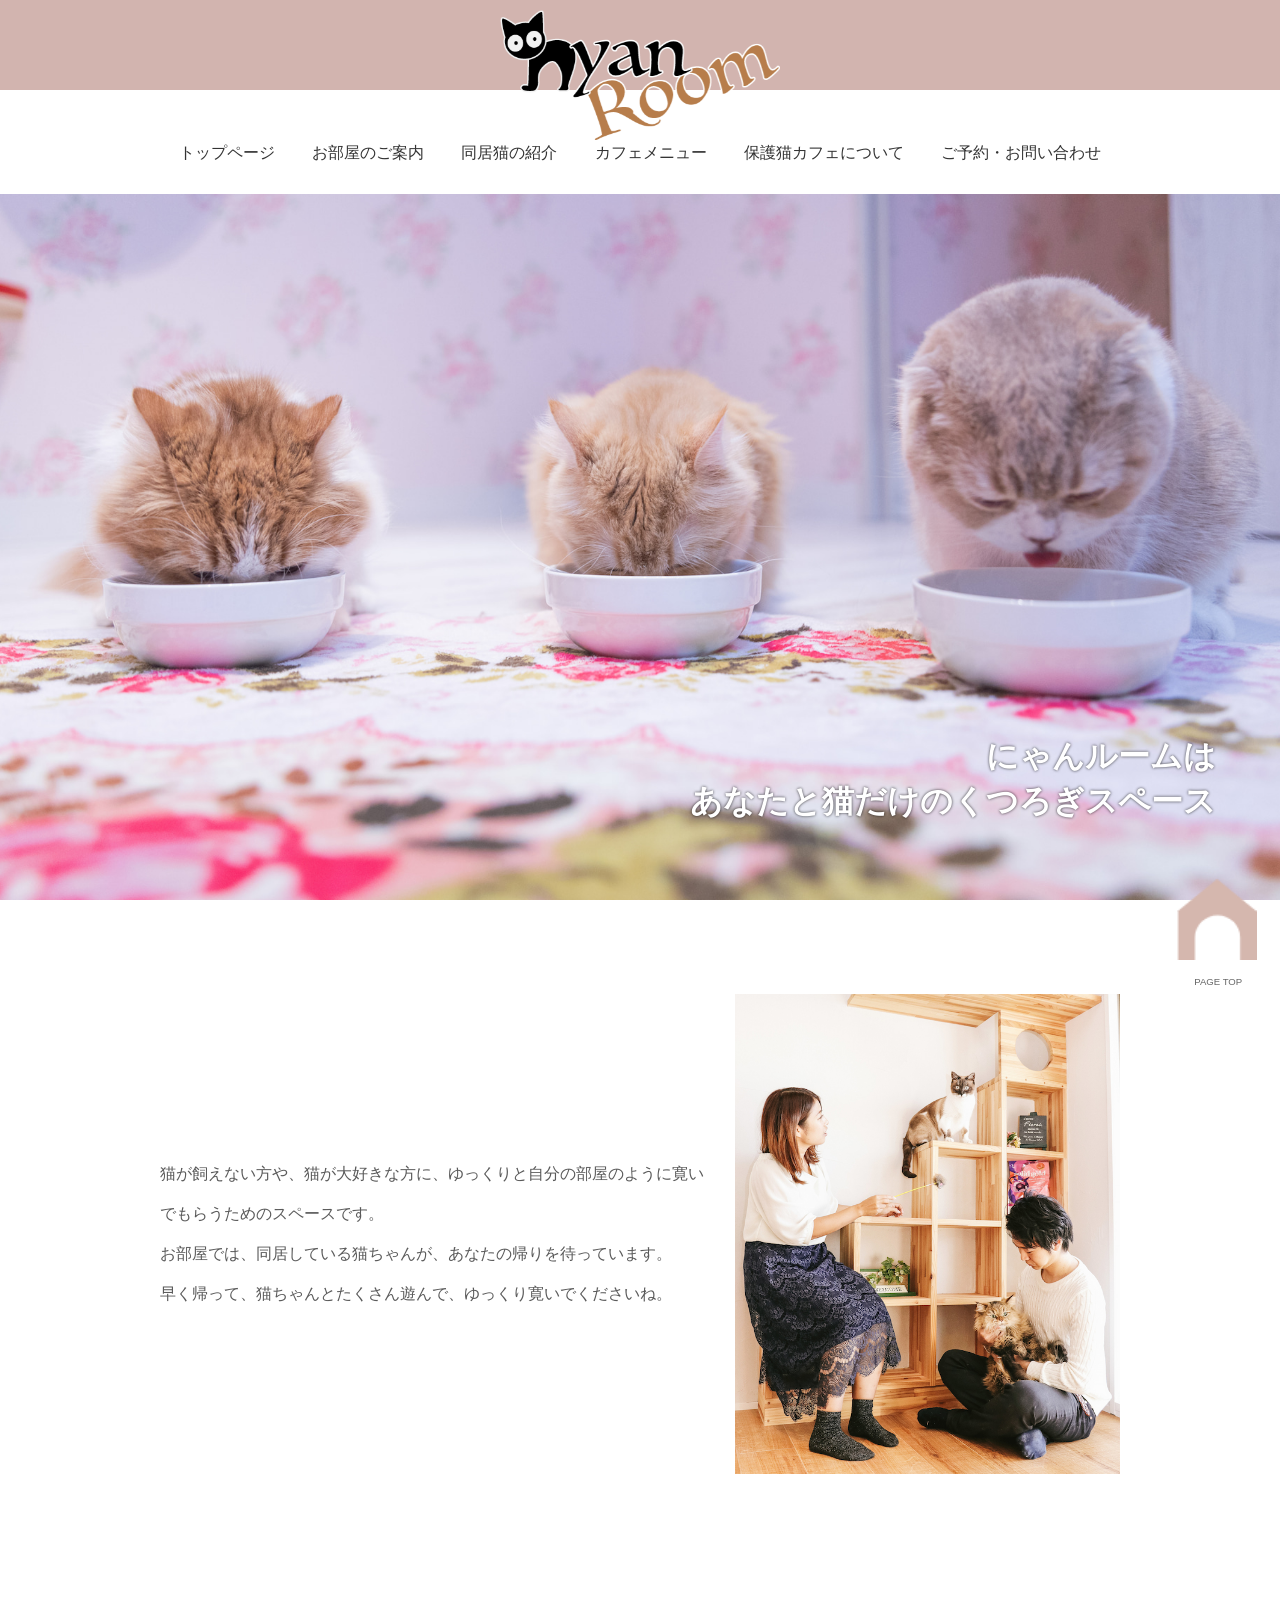
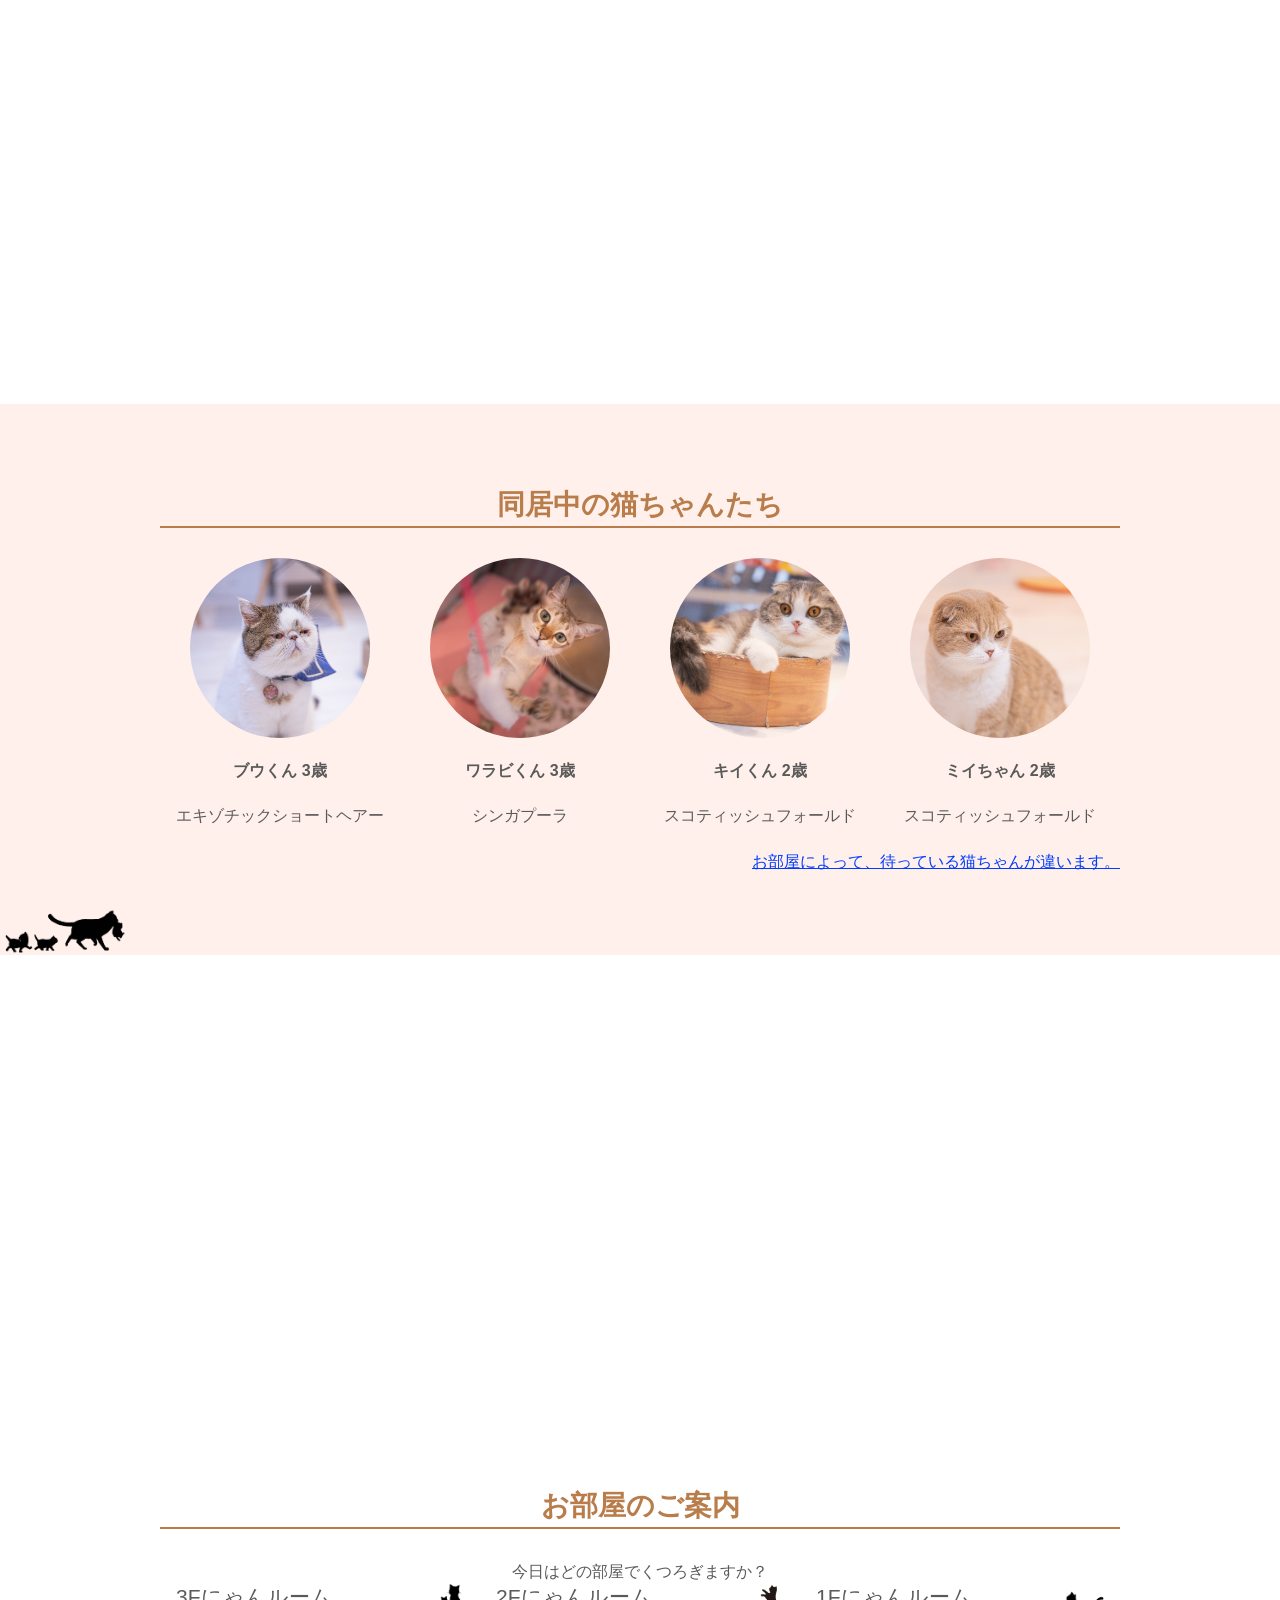
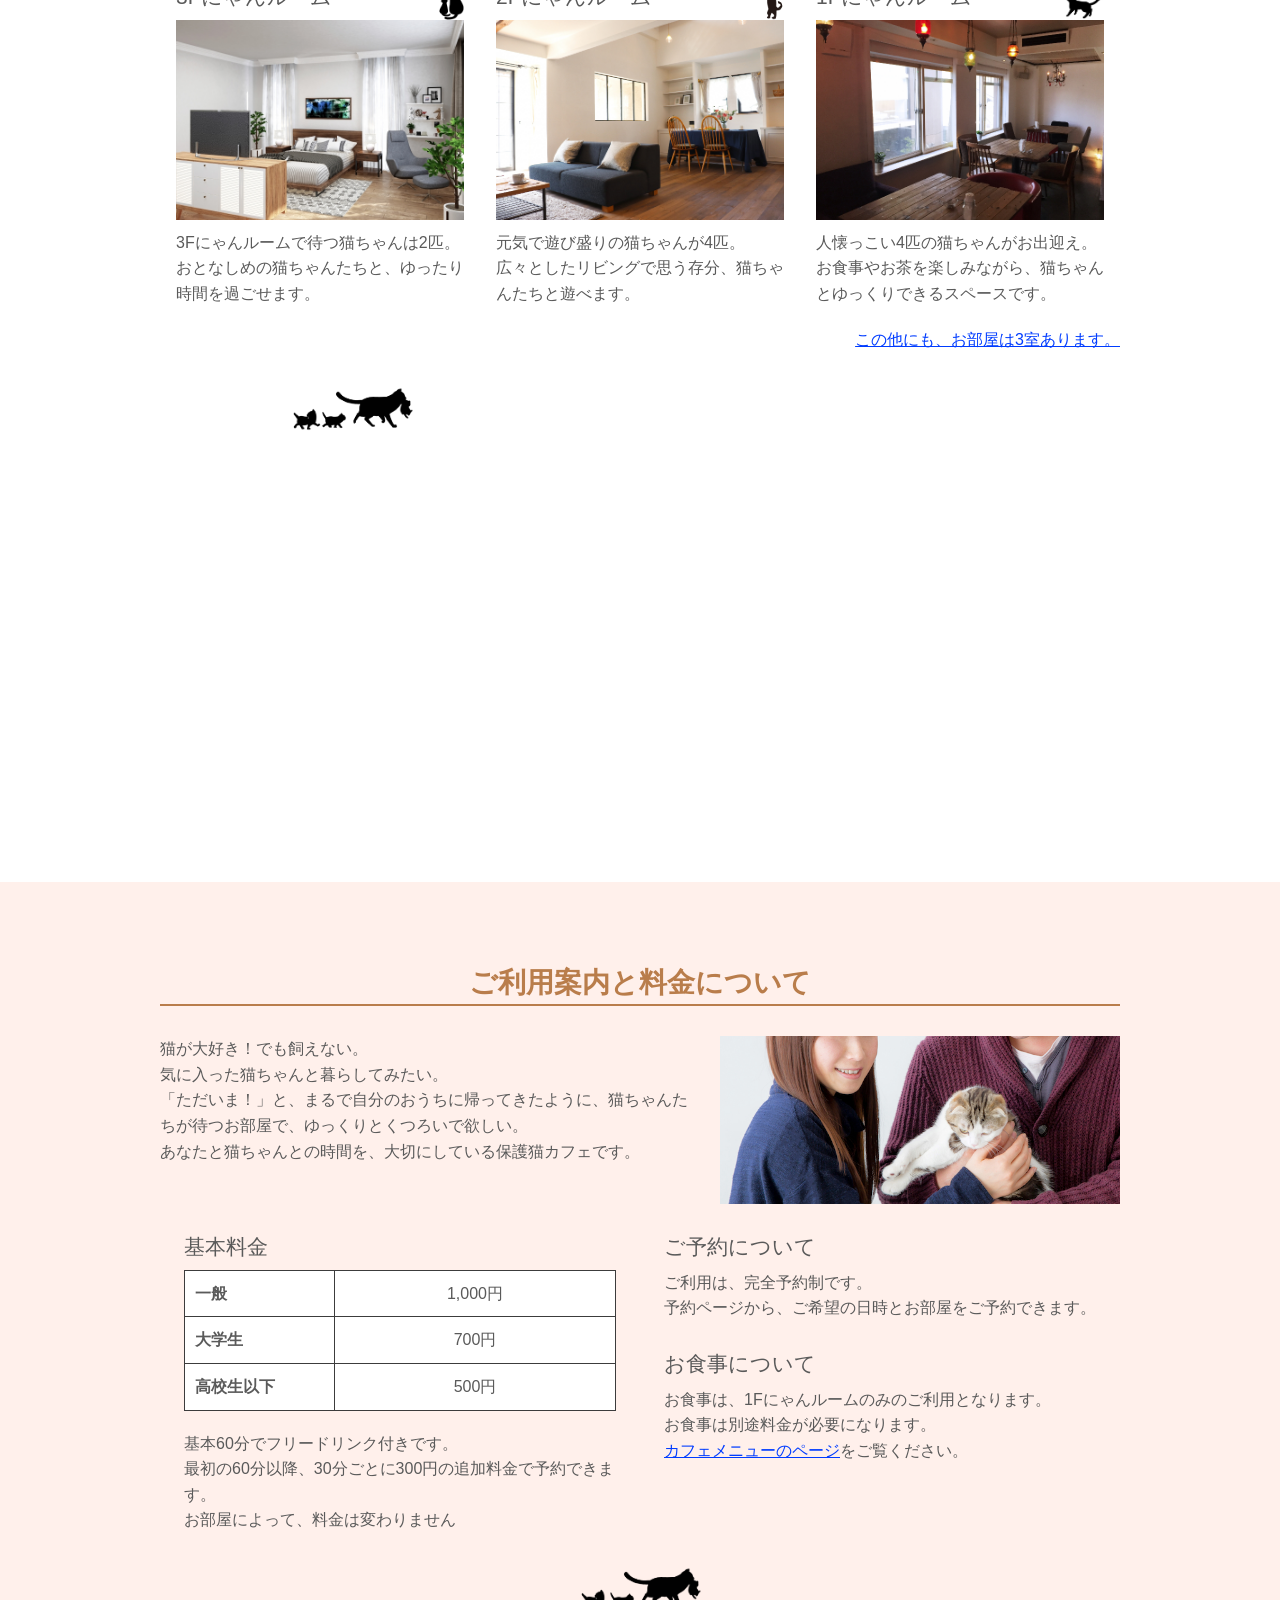
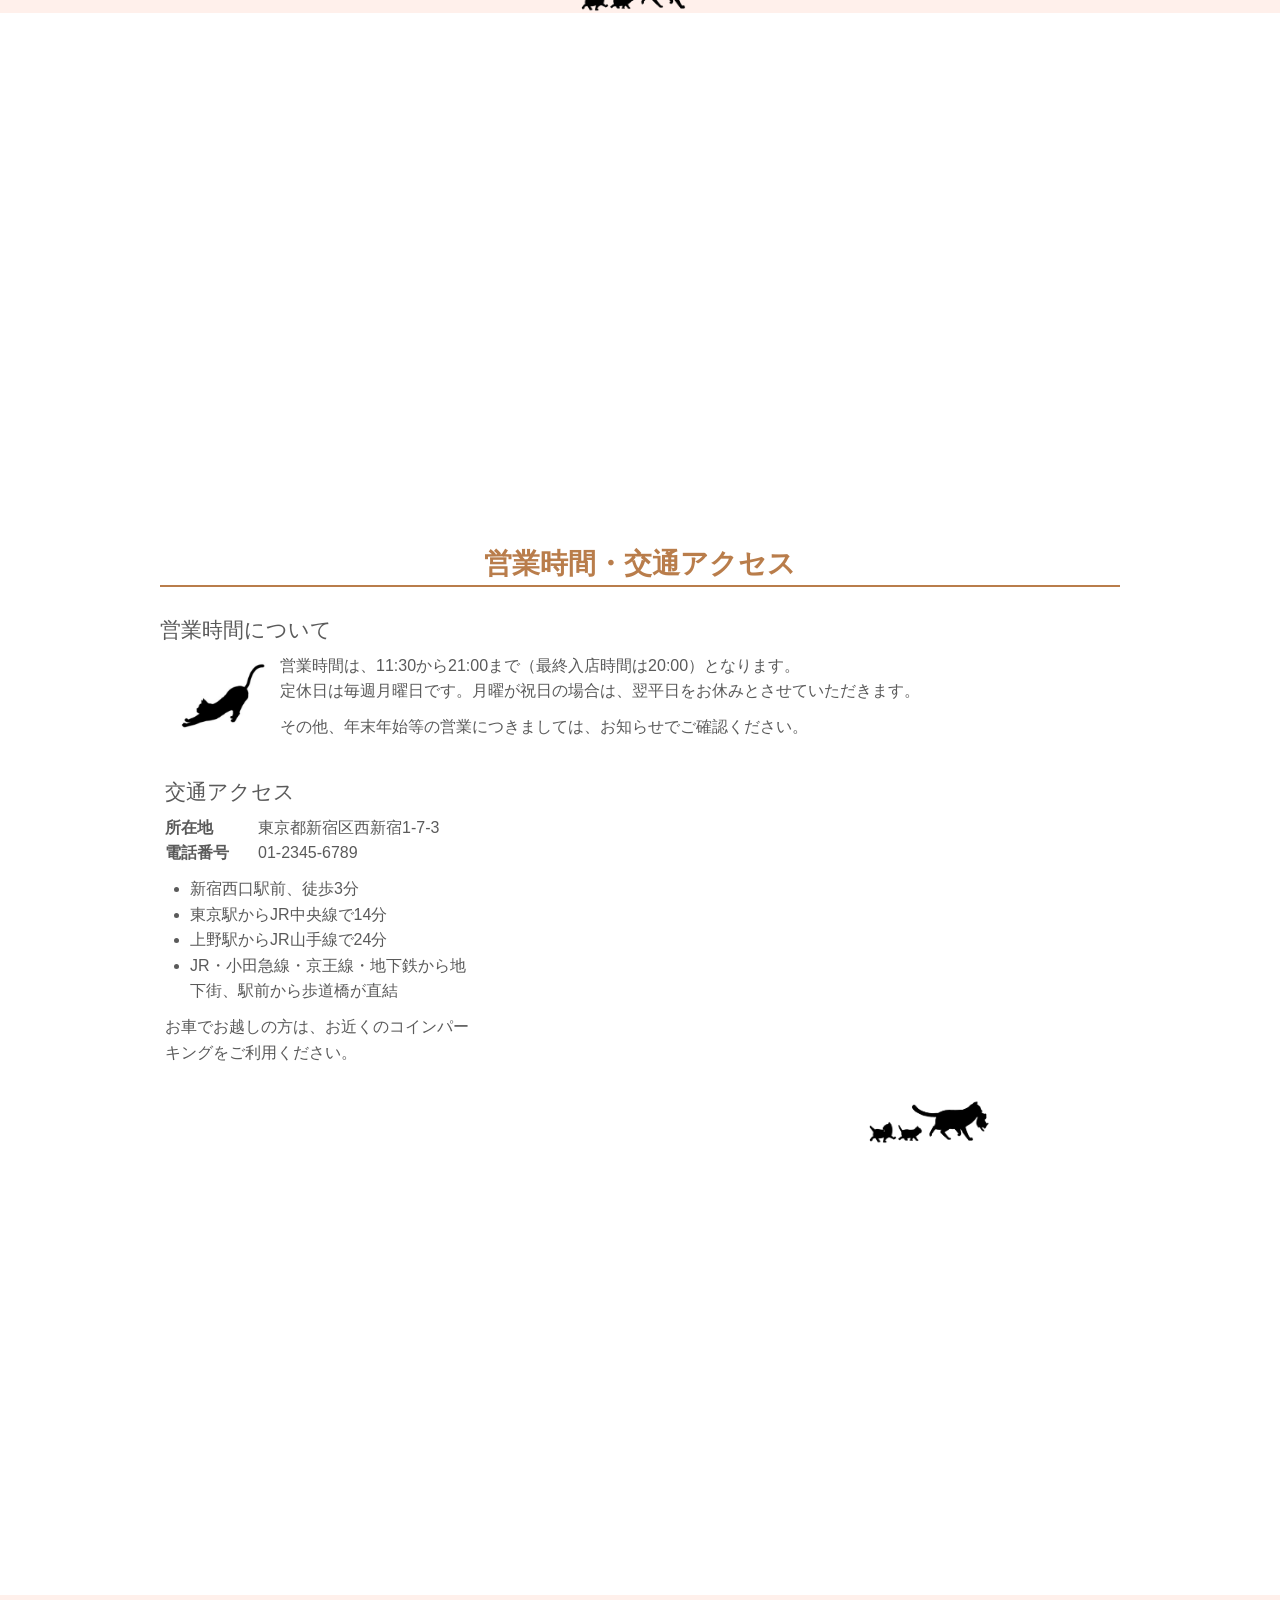
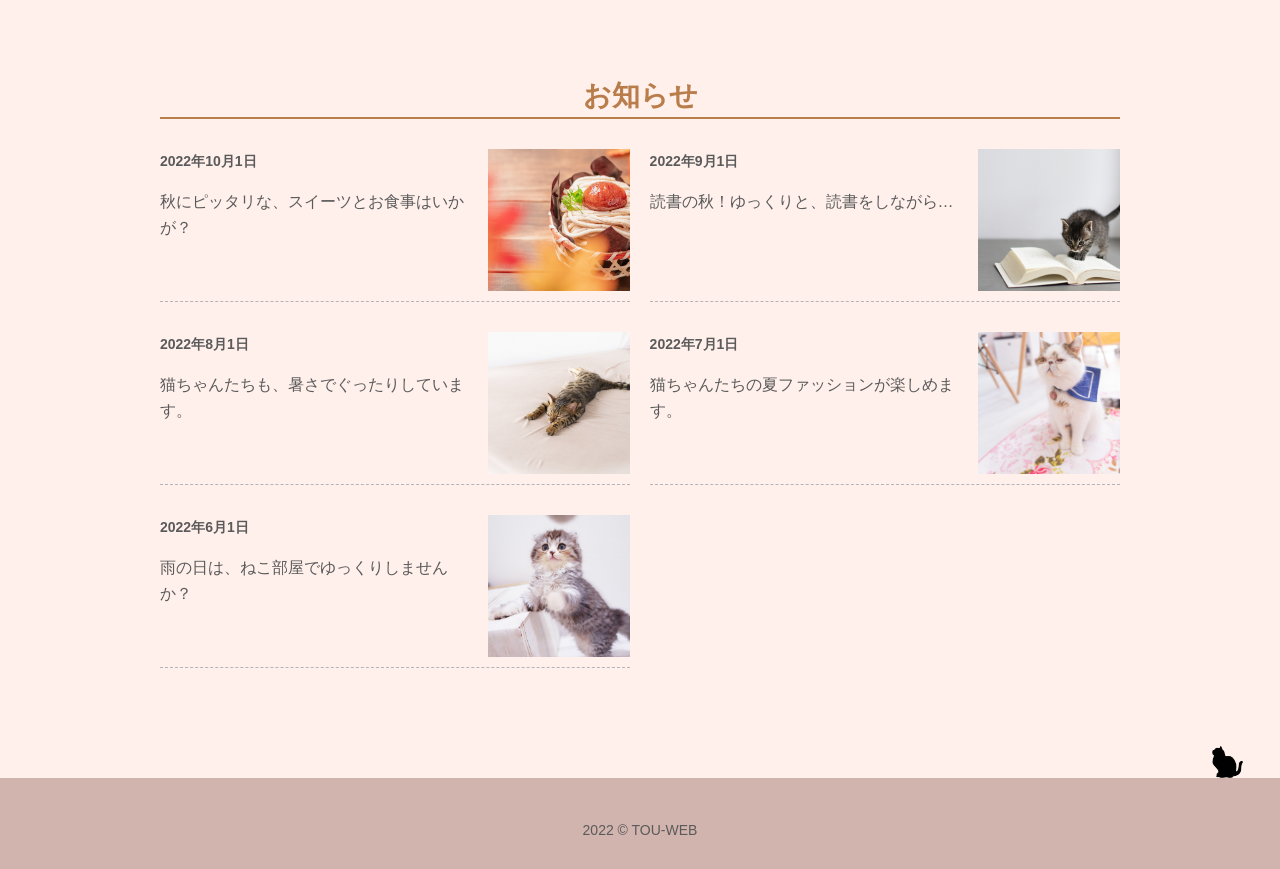
==== commit 8d8771f9: "Update index.html" ====
--- a/index.html
+++ b/index.html
@@ -494,7 +494,7 @@
 
             <p>お車でお越しの方は、お近くのコインパーキングをご利用ください。</p>
         </div>
-        <p>地図</p>  
+        <iframe src="https://www.google.com/maps/embed?pb=!1m18!1m12!1m3!1d3240.4075549379836!2d139.69436957578827!3d35.69158717258393!2m3!1f0!2f0!3f0!3m2!1i1024!2i768!4f13.1!3m3!1m2!1s0x60188cd69795476d%3A0x77ebfd23f17339d!2z44CSMTYwLTAwMjMg5p2x5Lqs6YO95paw5a6_5Yy66KW_5paw5a6_77yR5LiB55uu77yX4oiS77yTIOODouODvOODieWtpuWckue3j-WQiOagoeiIjuOCs-OCr-ODvOODs-OCv-ODrw!5e0!3m2!1sja!2sjp!4v1784814947091!5m2!1sja!2sjp" width="630" height="255" style="border:0;" allowfullscreen="" loading="lazy" referrerpolicy="strict-origin-when-cross-origin"></iframe> 
     </section>
 </div>  
 </section>
@@ -540,4 +540,4 @@
      <script src="js/neko.js"></script>
      <script src="js/pagetop-link.js"></script>
 </body>
-</html>+</html>
--- a/css/index.css
+++ b/css/index.css
@@ -260,9 +260,9 @@
     padding-left: 25px;
     margin-bottom: 10px;
 }
-#access-container>p{
-        width: 100%;
-    background-color: rgb(200, 200, 200);
+#access-container>iframe{
+        width: 100%;
+    
 }
 
 /* お知らせ */
@@ -436,8 +436,8 @@
         padding: 0 ;
 }
 
-#access-container>p{
-    width: 640px;
+#access-container>iframe{
+    width: 630px;
     
 }
 
@@ -483,4 +483,4 @@
         padding-top: 66.67vw;
     }
 
-}+}
